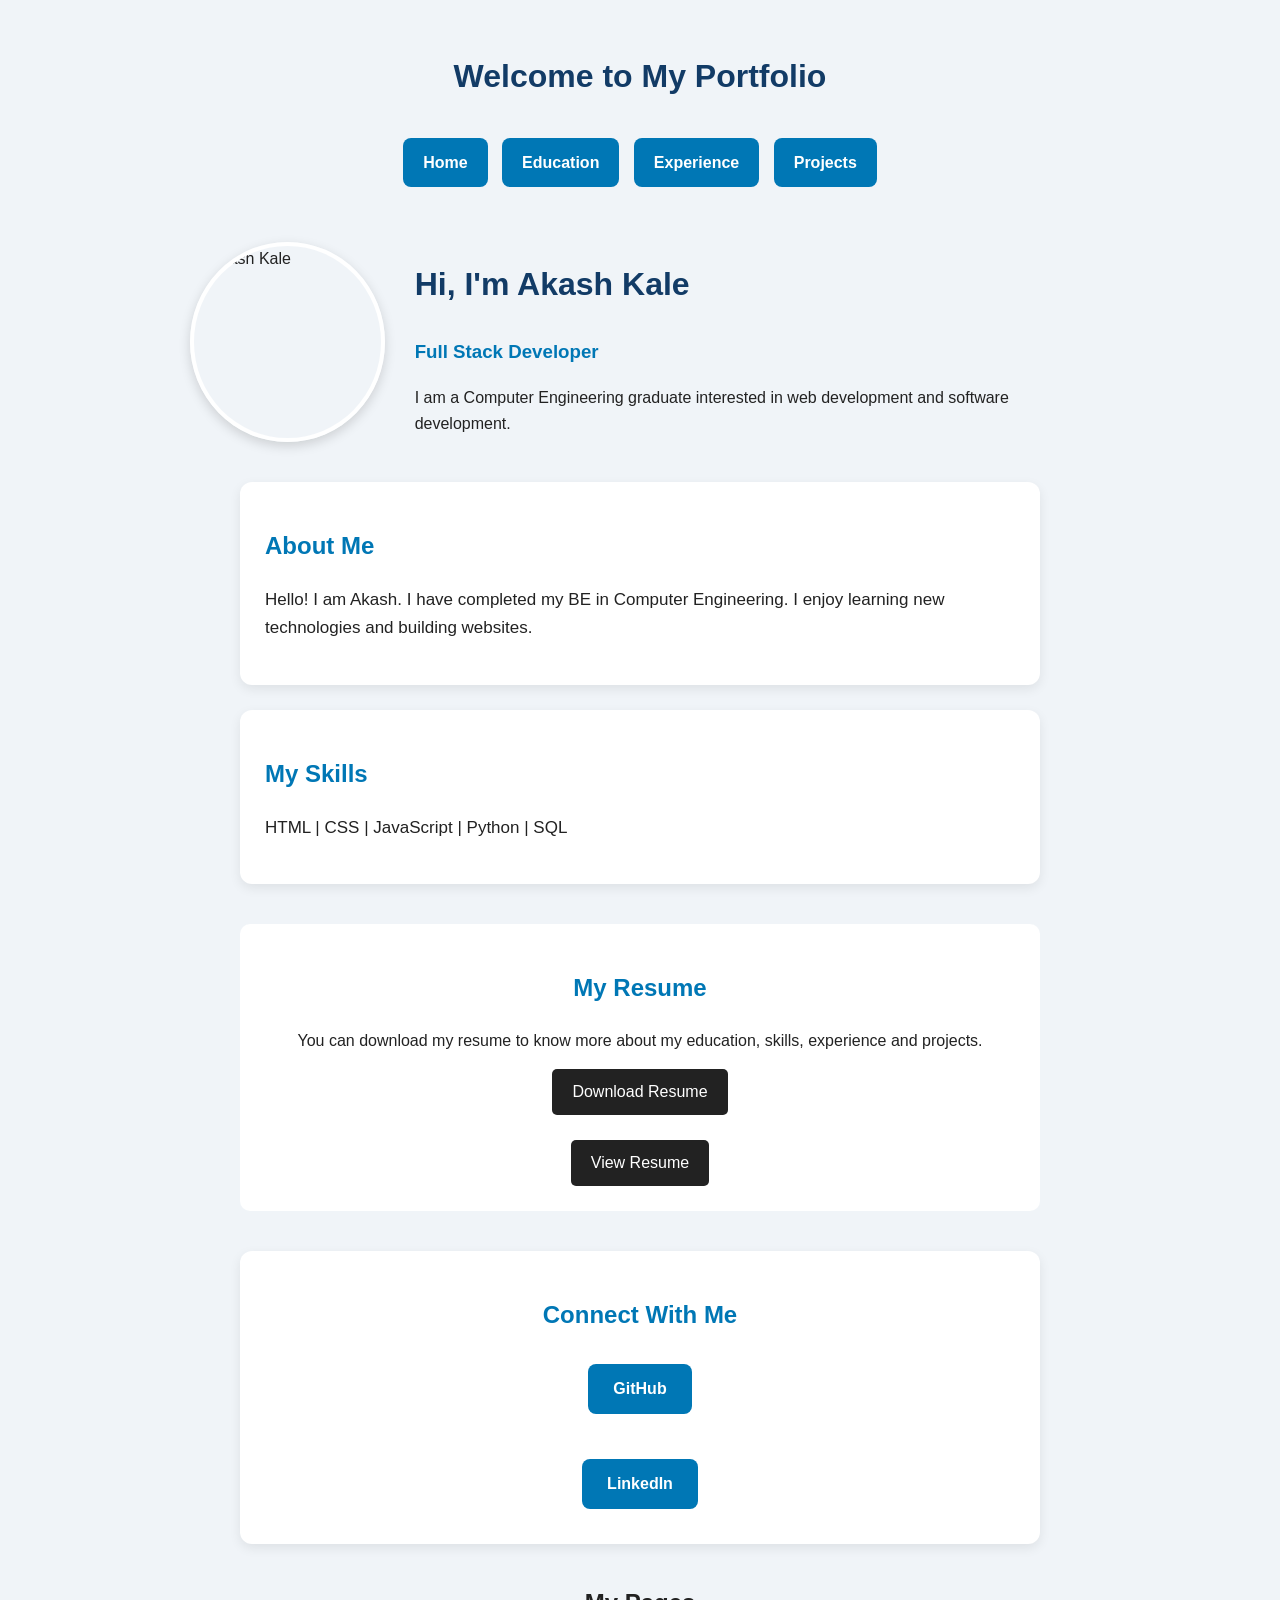
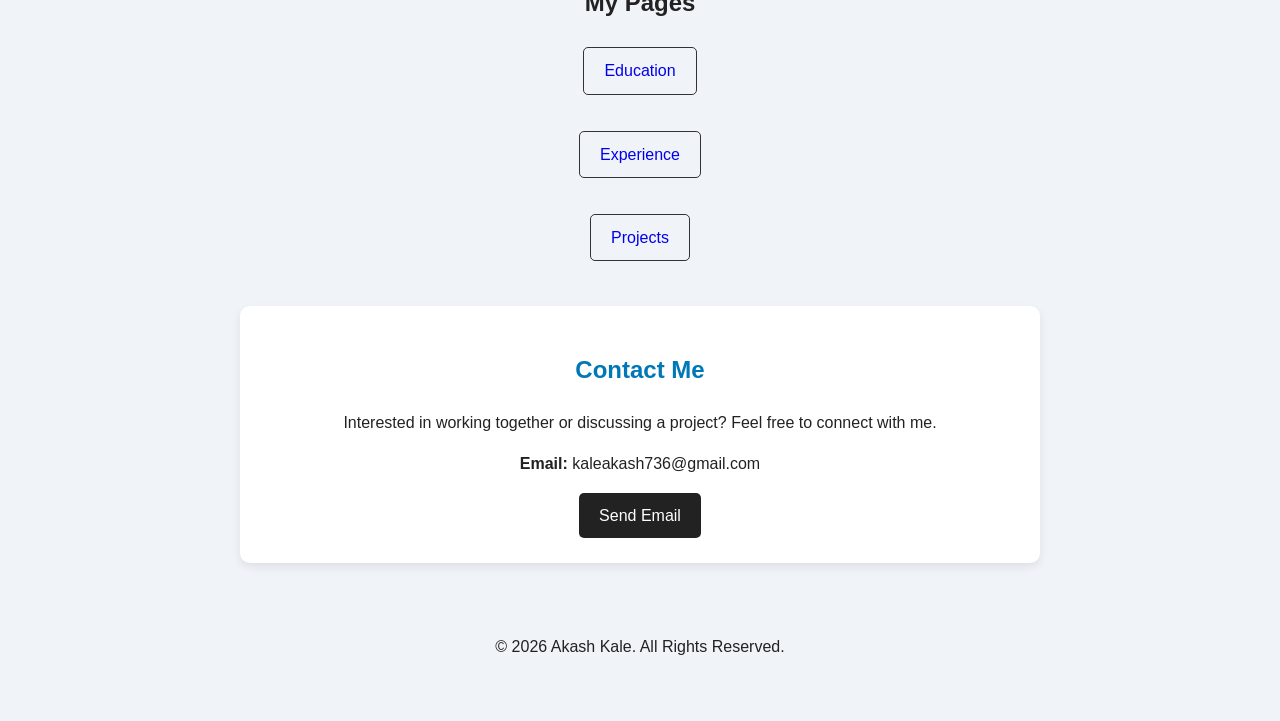
==== index.html @ 452975d1 "Add files via upload" ====
<!DOCTYPE html>

<html>
<head>
    <title>My Portfolio</title>


<link rel="stylesheet" href="style.css">

<style>
    img {
        width: 200px;
        height: 200px;
        border-radius: 50%;
        object-fit: cover;
    }
</style>


</head>

<body>

<h1>Welcome to My Portfolio</h1>

<!-- Navigation -->
<nav>
    <a href="index.html">Home</a>
    <a href="education.html">Education</a>
    <a href="experience.html">Experience</a>
    <a href="projects.html">Projects</a>
</nav>

<!-- Profile -->
<div class="profile">

    <img src="Images/Profile.jpg" alt="Akash Kale">

    <div class="intro">
        <h2>Hi, I'm Akash Kale</h2>

        <h3>Full Stack Developer</h3>

        <p>
            I am a Computer Engineering graduate
            interested in web development and
            software development.
        </p>
    </div>

</div>


<!-- About Me -->
<section class="about">

    <h2>About Me</h2>

    <p>
        Hello! I am Akash. I have completed
        my BE in Computer Engineering.
        I enjoy learning new technologies
        and building websites.
    </p>

</section>


<!-- Skills -->
<section class="skills">

    <h2>My Skills</h2>

    <p>
        HTML | CSS | JavaScript | Python | SQL
    </p>

</section>


<!-- Resume -->
<section class="resume">

    <h2>My Resume</h2>

    <p>
        You can download my resume to know more about
        my education, skills, experience and projects.
    </p>

    <a href="Akash kale resume.pdf" download>
        Download Resume
    </a>

    <br><br>

    <a href="Akash kale resume.pdf" target="_blank">
        View Resume
    </a>

</section>


<!-- Social Links -->
<section class="social-links">

    <h2>Connect With Me</h2>

    <a href="https://github.com/kale8208" target="_blank">
        GitHub
    </a>

    <br><br>

    <a href="https://www.linkedin.com/in/akash-kale-43215026a?utm_source=share_via&utm_content=profile&utm_medium=member_android"
       target="_blank">
        LinkedIn
    </a>

</section>


<!-- My Pages -->
<section class="pages">

    <h3>My Pages</h3>

    <a href="education.html">Education</a>

    <br><br>

    <a href="experience.html">Experience</a>

    <br><br>

    <a href="projects.html">Projects</a>

</section>


<!-- Contact -->
<section class="contact">

    <h2>Contact Me</h2>

    <p>
        Interested in working together or discussing a project?
        Feel free to connect with me.
    </p>

    <p>
        <strong>Email:</strong>
        kaleakash736@gmail.com
    </p>

    <a href="mailto:kaleakash736@gmail.com">
        Send Email
    </a>

</section>

<footer>
    <p>© 2026 Akash Kale. All Rights Reserved.</p>
</footer>

</body>
</html>
---- style.css ----
/* General Styling */
* {
    box-sizing: border-box;
}

body {
    font-family: Arial, sans-serif;
    margin: 0;
    padding: 30px;
    background-color: #f0f4f8;
    color: #222;
    line-height: 1.6;
}

/* Main Headings */
h1 {
    text-align: center;
    color: #123b66;
    margin-bottom: 30px;
}

h2 {
    color: #0077b5;
}

/* Navigation Bar */
nav {
    text-align: center;
    margin-bottom: 40px;
}

nav a {
    display: inline-block;
    text-decoration: none;
    padding: 12px 20px;
    margin: 5px;
    border-radius: 8px;
    background-color: #0077b5;
    color: white;
    font-weight: bold;
    transition: 0.3s;
}

nav a:hover {
    background-color: #005582;
}

/* Profile Section */
.profile {
    display: flex;
    align-items: center;
    justify-content: center;
    gap: 30px;
    margin: 30px auto;
    max-width: 900px;
}

.profile img {
    width: 200px;
    height: 200px;
    border-radius: 50%;
    object-fit: cover;
    border: 4px solid white;
    box-shadow: 0 4px 12px rgba(0,0,0,0.15);
}

.intro h2 {
    font-size: 32px;
    color: #123b66;
}

.intro h3 {
    color: #0077b5;
}

/* Content Cards */
.about, .skills, .social-links,
.experience, .education, .project {
    background-color: white;
    padding: 25px;
    margin: 25px auto;
    max-width: 800px;
    border-radius: 12px;
    box-shadow: 0 4px 12px rgba(0,0,0,0.08);
}

/* Paragraph Styling */
.about p, .skills p, .experience p,
.education p, .project p {
    font-size: 17px;
    line-height: 1.7;
}

/* Social Links */
.social-links {
    text-align: center;
}

.social-links a {
    display: inline-block;
    background-color: #0077b5;
    color: white;
    text-decoration: none;
    padding: 12px 25px;
    margin: 10px;
    border-radius: 8px;
    font-weight: bold;
    transition: 0.3s;
}

.social-links a:hover {
    background-color: #005582;
}

/* Card Headings */
.experience h2, .education h2,
.project h2 {
    color: #0077b5;
}

/* Back to Home Link */
body > a {
    display: block;
    width: fit-content;
    margin: 25px auto;
    padding: 12px 22px;
    background-color: #0077b5;
    color: white;
    text-decoration: none;
    border-radius: 8px;
}

body > a:hover {
    background-color: #005582;
}

/* Mobile Responsive Design */
@media (max-width: 600px) {
    body {
        padding: 15px;
    }

    .profile {
        flex-direction: column;
        text-align: center;
    }

    .profile img {
        width: 160px;
        height: 160px;
    }

    .intro h2 {
        font-size: 26px;
    }

    nav a {
        padding: 10px 12px;
        margin: 3px;
    }

    .about, .skills, .social-links,
    .experience, .education, .project {
        padding: 18px;
        margin: 18px auto;
    }
}
.resume {
    max-width: 800px;
    margin: 40px auto;
    padding: 25px;
    background-color: white;
    border-radius: 10px;
    text-align: center;
}

.resume a {
    display: inline-block;
    text-decoration: none;
    padding: 10px 20px;
    background-color: #222;
    color: white;
    border-radius: 5px;
}

.resume a:hover {
    background-color: #555;
}
.contact {
    max-width: 800px;
    margin: 40px auto;
    padding: 25px;
    background-color: white;
    border-radius: 10px;
    text-align: center;
    box-shadow: 0 4px 10px rgba(0, 0, 0, 0.08);
}

.contact h2 {
    color: #0077b6;
}

.contact a {
    display: inline-block;
    text-decoration: none;
    padding: 10px 20px;
    background-color: #222;
    color: white;
    border-radius: 5px;
}

.contact a:hover {
    background-color: #555;
}
.project-card a {
    display: inline-block;
    text-decoration: none;
    padding: 8px 18px;
    background-color: #222;
    color: white;
    border-radius: 5px;
}

.project-card a:hover {
    background-color: #555;
}
.pages {
    text-align: center;
    margin: 40px 0;
}

.pages h3 {
    font-size: 24px;
    margin-bottom: 20px;
}

.pages a {
    display: inline-block;
    text-decoration: none;
    padding: 10px 20px;
    margin: 5px;
    border: 1px solid #333;
    border-radius: 5px;
}
footer {
    text-align: center;
    margin-top: 40px;
    padding: 15px;
}
.project-card {
    background-color: white;
    padding: 25px;
    margin: 25px auto;
    max-width: 800px;
    border-radius: 12px;
    box-shadow: 0 4px 12px rgba(0,0,0,0.08);
}

.project-card h2 {
    color: #0077b5;
}

.project-card p {
    font-size: 17px;
    line-height: 1.7;
}

.project-card a {
    display: inline-block;
    text-decoration: none;
    padding: 10px 20px;
    background-color: #222;
    color: white;
    border-radius: 5px;
    margin-top: 10px;
}

.project-card {
    background-color: white;
    padding: 25px;
    margin: 25px auto;
    max-width: 800px;
    border-radius: 12px;
    box-shadow: 0 4px 12px rgba(0,0,0,0.08);
    transition: 0.3s;
}

.project-card:hover {
    transform: translateY(-5px);
    box-shadow: 0 8px 20px rgba(0,0,0,0.15);
}

.project-card a:hover {
    background-color: #555;
}
.project-card img {
    width: 100%;
    max-width: 300px;
    height: 180px;
    object-fit: contain;
    display: block;
    margin: 0 auto 20px;
    border-radius: 10px;
}
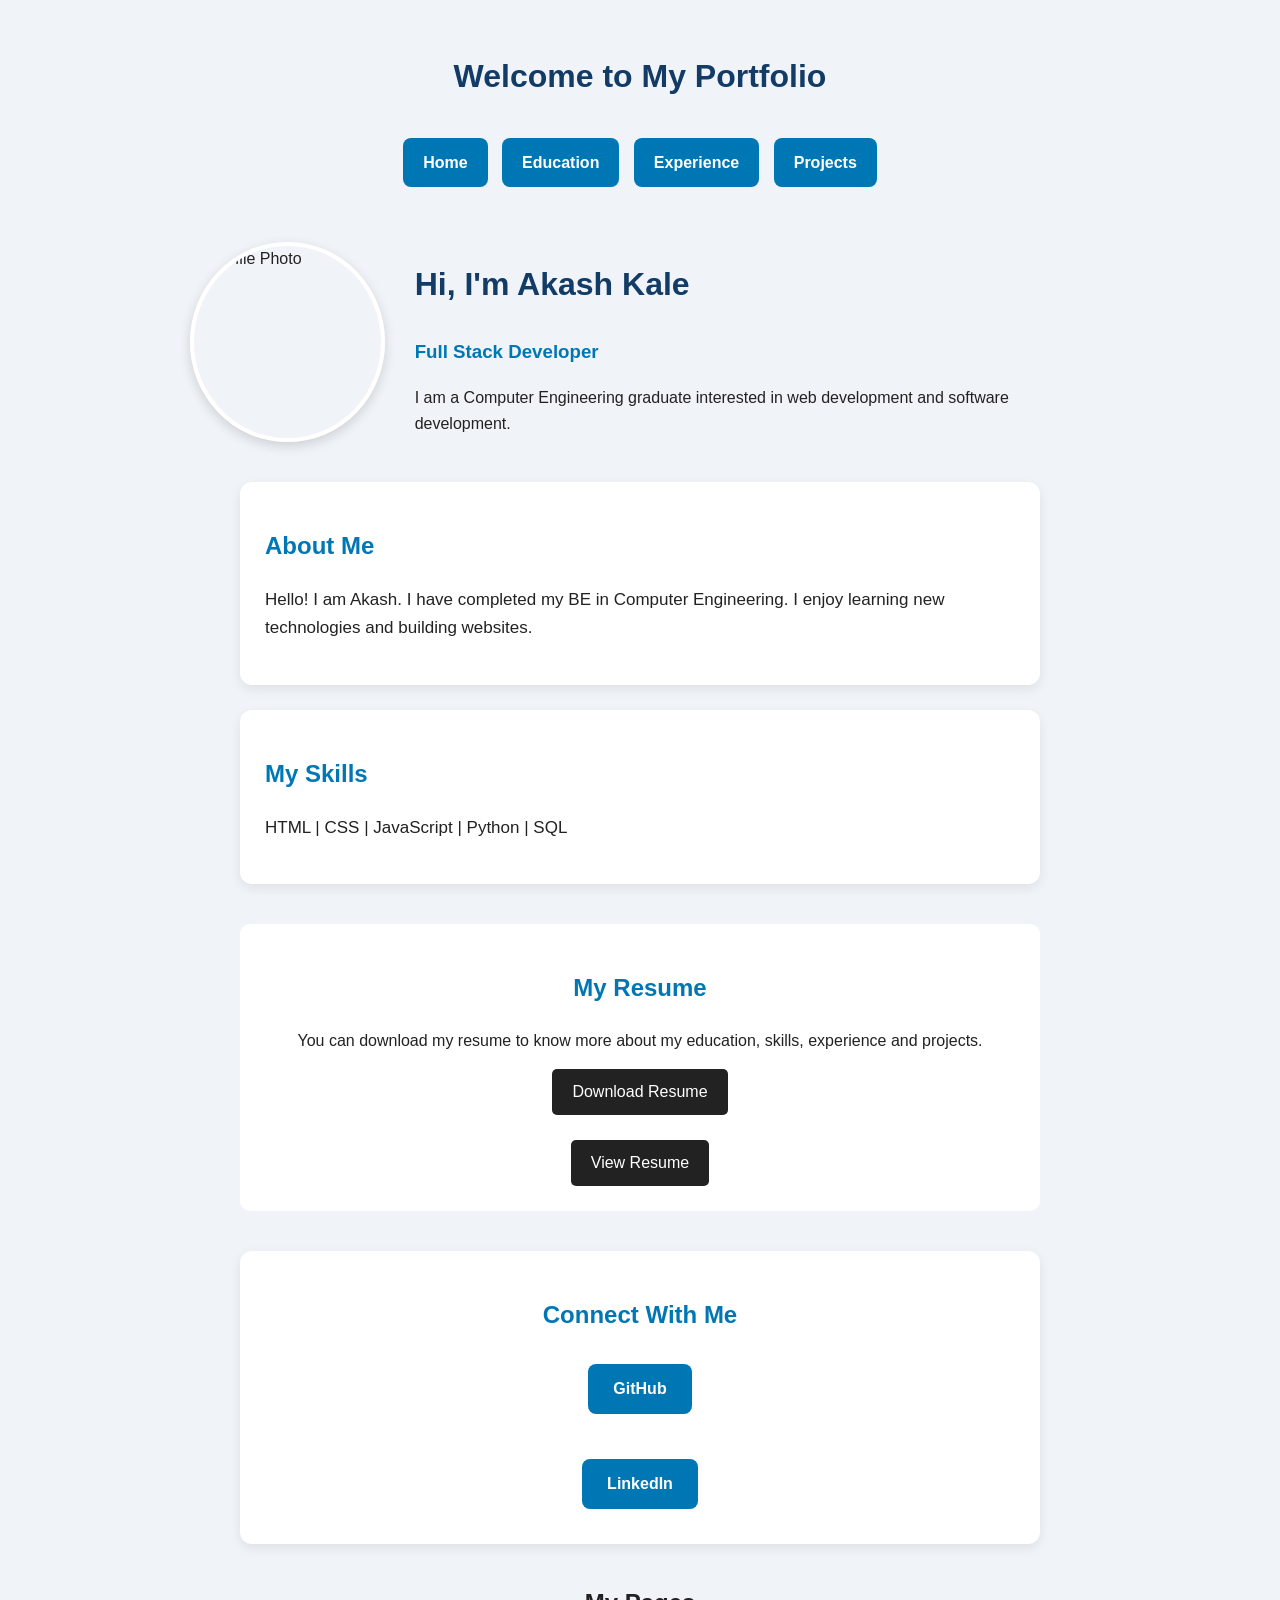
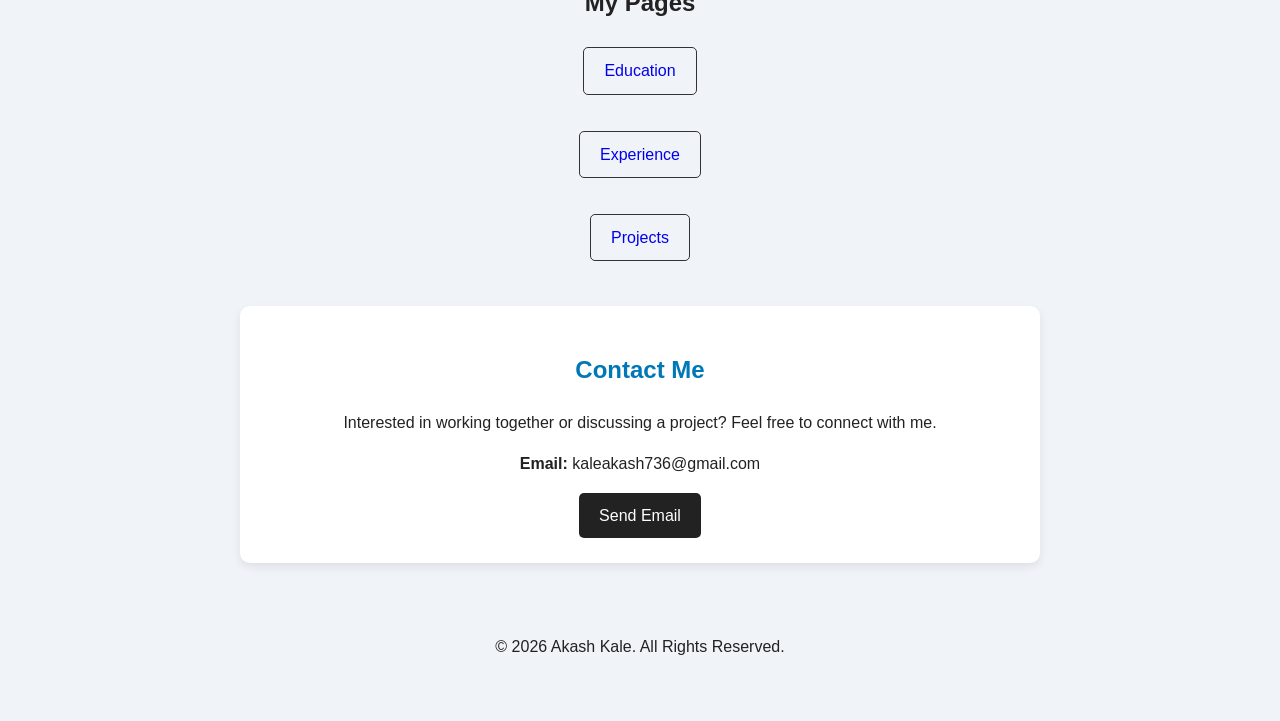
==== commit 3f2170bf: "replace index.html" ====
--- a/index.html
+++ b/index.html
@@ -34,7 +34,7 @@
 <!-- Profile -->
 <div class="profile">
 
-    <img src="Images/Profile.jpg" alt="Akash Kale">
+    <img src="./Images/Profile.jpg" alt="Profile Photo">
 
     <div class="intro">
         <h2>Hi, I'm Akash Kale</h2>
